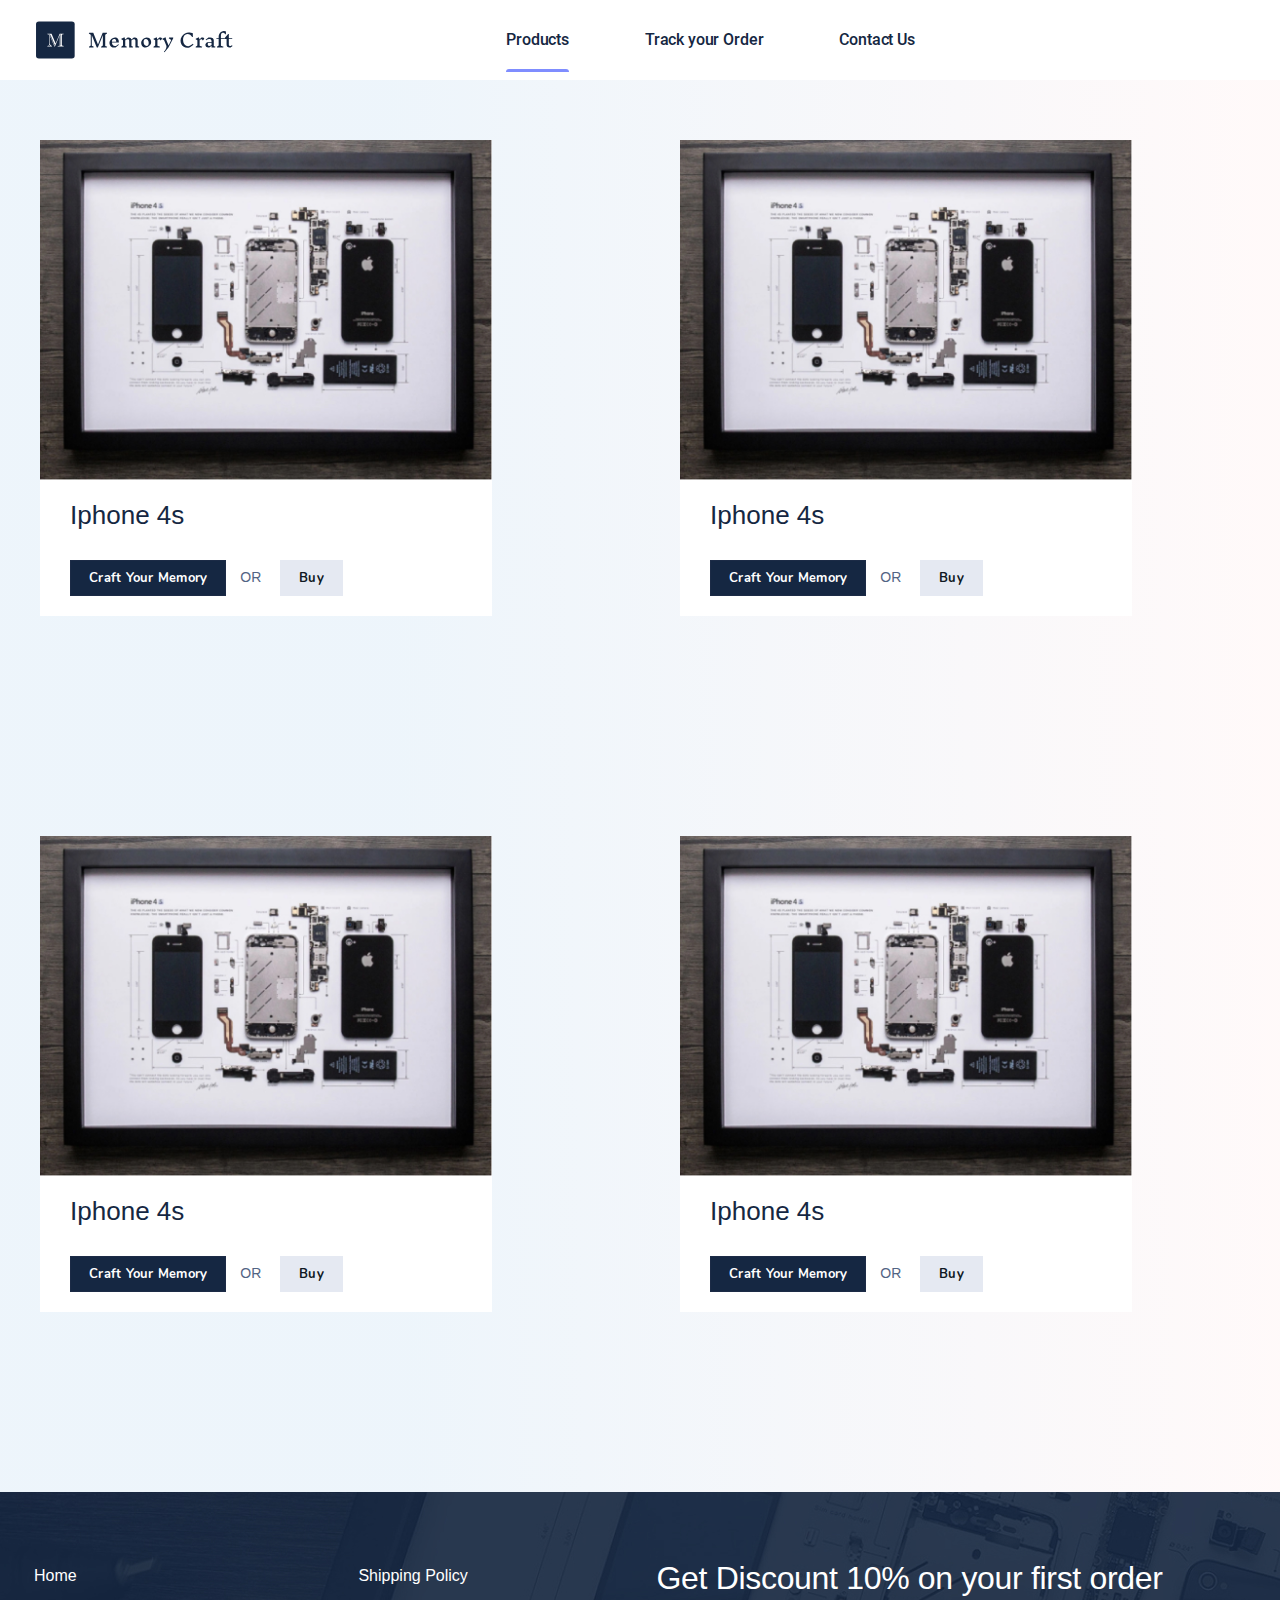
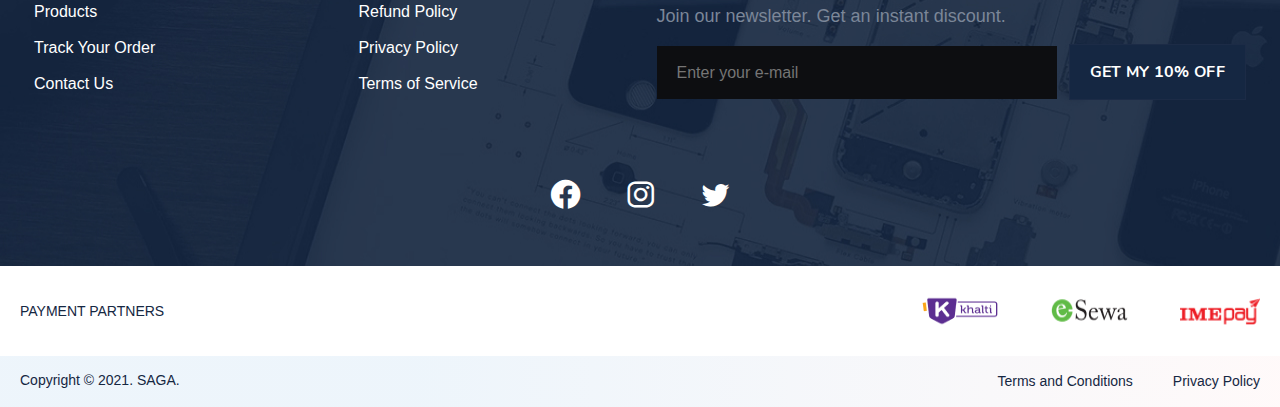
==== all.html @ a2814f9c "allpages" ====
<!DOCTYPE html>
<html lang="en">
  <head>
    <meta charset="UTF-8" />
    <meta http-equiv="X-UA-Compatible" content="IE=edge" />
    <meta name="viewport" content="width=device-width, initial-scale=1.0" />
    <title>All</title>
    <link rel="stylesheet" href="public/theme/dashlite.min.css" />
    <link id="skin-default" rel="stylesheet" href="public/theme/theme.css" />
    <link rel="stylesheet" type="text/css" href="style.css" />
  </head>
  <body class="nk-body bg-white npc-default has-aside no-touch nk-nio-theme">
    <div class="nk-app-root">
      <!-- main @s -->
      <div class="nk-main">
        <!-- wrap @s -->
        <div class="nk-wrap">
          <div class="web-header nk-header nk-header-fixed is-light">
            <div class="container-lg wide-xl web-header__main">
              <div class="nk-header-wrap">
                <div class="nk-header-brand">
                  <a href="index.html" class="logo-link">
                    <img
                      class="logo-img"
                      src="public/images/home/nav/logo.svg"
                      alt="logo"
                    />
                  </a>
                </div>
                <!-- .nk-header-brand -->
                <div class="nk-header-menu">
                  <ul class="nk-menu nk-menu-main">
                    <li class="nk-menu-item active current-page">
                      <a
                        href="index.html"
                        class="nk-menu-link"
                        data-original-title=""
                        title=""
                      >
                        <span class="nk-menu-text">Products</span>
                      </a>
                    </li>
                    <!-- .nk-menu-item -->
                    <li class="nk-menu-item">
                      <a
                        href="order.html"
                        class="nk-menu-link"
                        data-original-title=""
                        title=""
                      >
                        <span class="nk-menu-text">Track your Order</span>
                      </a>
                    </li>
                    <!-- .nk-menu-item -->
                    <li class="nk-menu-item">
                      <a
                        href="contact.html"
                        class="nk-menu-link"
                        data-original-title=""
                        title=""
                      >
                        <span class="nk-menu-text">Contact Us</span>
                      </a>
                    </li>
                    <!-- .nk-menu-item -->
                  </ul>
                  <!-- .nk-menu -->
                </div>
                <!-- .nk-header-menu -->
                <div class="nk-header-tools" style="visibility: hidden">
                  <ul class="nk-quick-nav">
                    <li class="shopping-cart-icon">
                      <svg
                        width="24"
                        height="27"
                        viewBox="0 0 24 27"
                        fill="none"
                        xmlns="http://www.w3.org/2000/svg"
                      >
                        <path
                          d="M1.97671 10.6903C2.02524 10.0708 2.2998 9.49279 2.7457 9.07132C3.19159 8.64986 3.77611 8.41589 4.38284 8.41602H18.9331C19.5398 8.41589 20.1243 8.64986 20.5702 9.07132C21.0161 9.49279 21.2907 10.0708 21.3392 10.6903L22.3082 23.0507C22.3348 23.3909 22.2924 23.733 22.1837 24.0556C22.0749 24.3781 21.9022 24.6741 21.6762 24.9249C21.4503 25.1757 21.1762 25.3758 20.871 25.5128C20.5659 25.6497 20.2364 25.7205 19.9033 25.7206H3.41266C3.07952 25.7205 2.75001 25.6497 2.44487 25.5128C2.13974 25.3758 1.86558 25.1757 1.63967 24.9249C1.41376 24.6741 1.24099 24.3781 1.13223 24.0556C1.02347 23.733 0.981084 23.3909 1.00774 23.0507L1.97671 10.6903V10.6903Z"
                          stroke="black"
                          stroke-width="1.5"
                          stroke-linecap="round"
                          stroke-linejoin="round"
                        />
                        <path
                          d="M16.4845 12.1244V5.94416C16.4845 4.63289 15.976 3.37532 15.0708 2.44811C14.1656 1.5209 12.9379 1 11.6578 1C10.3776 1 9.14995 1.5209 8.24477 2.44811C7.33958 3.37532 6.83105 4.63289 6.83105 5.94416V12.1244"
                          stroke="black"
                          stroke-width="1.5"
                          stroke-linecap="round"
                          stroke-linejoin="round"
                        />
                      </svg>
                    </li>
                    <!-- .dropdown -->

                    <!-- .dropdown -->
                    <li class="d-lg-none">
                      <a
                        href="#"
                        class="toggle nk-quick-nav-icon mr-n1"
                        data-target="sideNav"
                        ><em class="icon ni ni-menu"></em
                      ></a>
                    </li>
                  </ul>
                  <!-- .nk-quick-nav -->
                </div>
                <!-- .nk-header-tools -->
              </div>
              <!-- .nk-header-wrap -->
            </div>
            <!-- .container-fliud -->
          </div>
          <!-- main header @e -->

          <!--content@s-->
       <div class="allclass">
          <div class="popular-products">
            <div class="custom-width popular-products__cards">
              <div class="products-card">
                <img src="public/images/home/Rectangle 4.jpg" alt="" />
                <div class="products-detail">
                  <p>Iphone 4s</p>
                  <div class="buttons">
                    <a href="#" class="btn btn-dark"
                      >Craft Your Memory</a
                    >
                    OR
                    <a href="#" class="btn btn-light">Buy</a>
                  </div>
                  </div>
                </div>
              </div>
        </div>

        <div class="popular-products">
            <div class="custom-width popular-products__cards">
              <div class="products-card">
                <img src="public/images/home/Rectangle 4.jpg" alt="" />
                <div class="products-detail">
                  <p>Iphone 4s</p>
                  <div class="buttons">
                    <a href="#" class="btn btn-dark"
                      >Craft Your Memory</a
                    >
                    OR
                    <a href="#" class="btn btn-light">Buy</a>
                  </div>
                  </div>
                </div>
              </div>
        </div>

        <div class="popular-products">
            <div class="custom-width popular-products__cards">
              <div class="products-card">
                <img src="public/images/home/Rectangle 4.jpg" alt="" />
                <div class="products-detail">
                  <p>Iphone 4s</p>
                  <div class="buttons">
                    <a href="#" class="btn btn-dark"
                      >Craft Your Memory</a
                    >
                    OR
                    <a href="#" class="btn btn-light">Buy</a>
                  </div>
                  </div>
                </div>
              </div>
        </div>

        <div class="popular-products">
            <div class="custom-width popular-products__cards">
              <div class="products-card">
                <img src="public/images/home/Rectangle 4.jpg" alt="" />
                <div class="products-detail">
                  <p>Iphone 4s</p>
                  <div class="buttons">
                    <a href="#" class="btn btn-dark"
                      >Craft Your Memory</a
                    >
                    OR
                    <a href="#" class="btn btn-light">Buy</a>
                  </div>
                  </div>
                </div>
              </div>
          </div>
        </div>
        
          <!-- footer @s -->
          <div class="footer">
            <div class="container wide-xl">
              <div class="footer__wrapper">
                <div class="footer-links">
                  <div class="footer-left">
                    <ul>
                      <li><a href="">Home</a></li>
                      <li><a href="">Products</a></li>
                      <li><a href="">Track Your Order</a></li>
                      <li><a href="">Contact Us</a></li>
                    </ul>
                  </div>
                  <div class="footer-mid">
                    <ul>
                      <li><a href="">Shipping Policy</a></li>
                      <li><a href="">Refund Policy</a></li>
                      <li><a href="">Privacy Policy</a></li>
                      <li><a href="">Terms of Service</a></li>
                    </ul>
                  </div>
                  <div class="footer-right">
                    <h6>Get Discount 10% on your first order</h6>
                    <p>Join our newsletter. Get an instant discount.</p>
                    <div class="input-btn">
                      <input
                        type="email"
                        name=""
                        id=""
                        placeholder="Enter your e-mail"
                      />
                      <a href="#" class="btn btn-dark">GET MY 10% OFF</a>
                    </div>
                  </div>
                </div>
                <div class="social-links">
                  <a href=""
                    ><em class="icon ni ni-facebook-circle"></em
                  ></a>
                  <a href=""><em class="icon ni ni-instagram"></em></a>
                  <a href=""><em class="icon ni ni-twitter"></em></a>
                </div>
              </div>
            </div>
          </div>
          <!-- footer @e -->
          <!-- Payment partners -->
          <div class="payment-partners">
            <div class="payment-partners__wrapper container wide-xl">
              <p>PAYMENT PARTNERS</p>
              <div class="payment-icons">
                <img
                  src="public/images/home/footer/Khalti_Digital_Wallet_Logo 1.png"
                  alt=""
                />
                <img
                  src="public/images/home/footer/Esewa_Logo_20201009153032_20201009153948_adobespark 1.png"
                  alt=""
                />
                <img
                  src="public/images/home/footer/image 48.png"
                  alt=""
                />
              </div>
            </div>
          </div>
          <!-- copyright -->
          <div class="copright">
            <div class="copright__wrapper container wide-xl">
              <div>
                <p>Copyright © 2021. SAGA.</p>
              </div>
              <div>
                <ul class="terms-privacy">
                  <li><a href="">Terms and Conditions</a></li>
                  <li><a href="">Privacy Policy</a></li>
                </ul>
              </div>
            </div>
          </div>
        </div>
      </div>
    </div>
         
      </div>
    </div>
  </body>
</html>
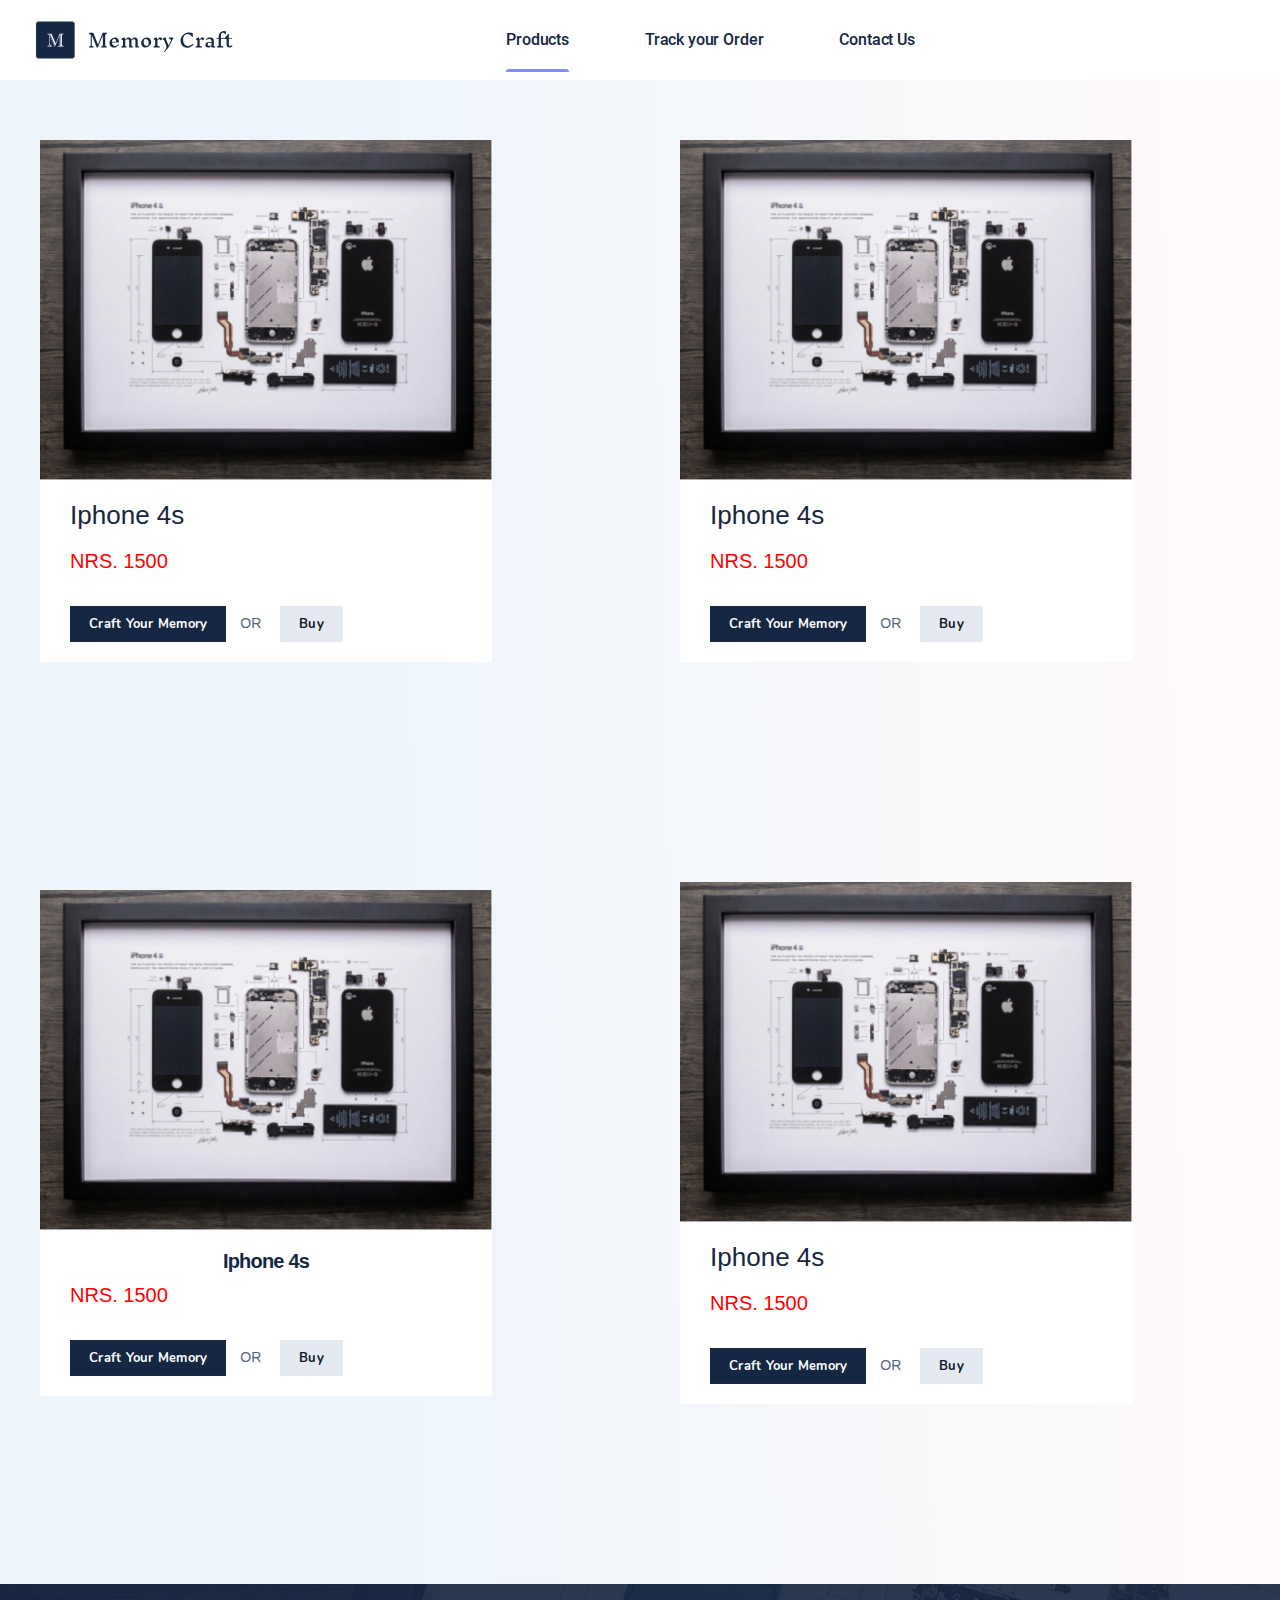
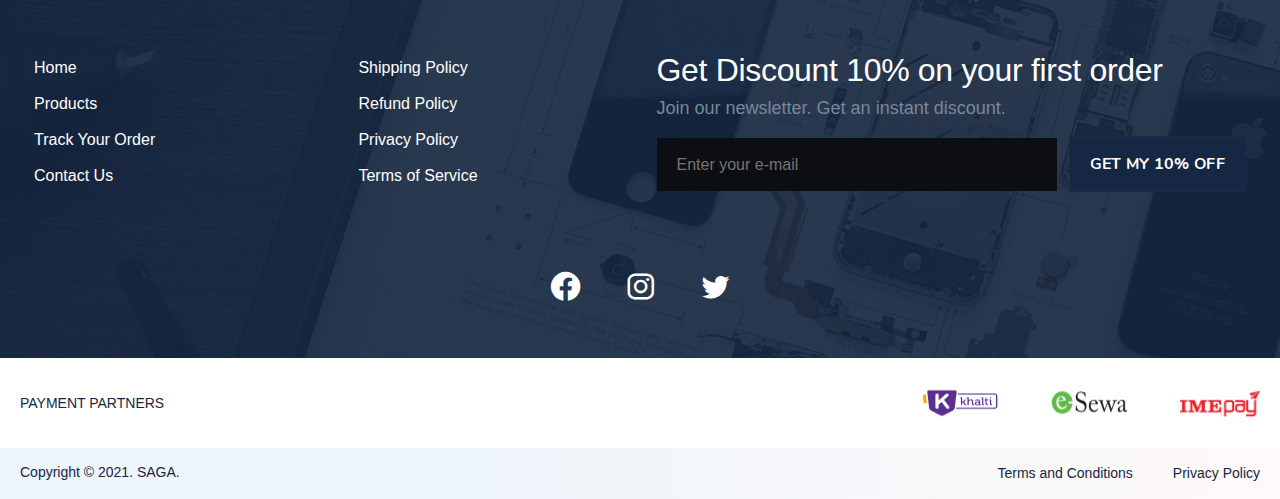
==== commit 95848ba7: "ordertext" ====
--- a/all.html
+++ b/all.html
@@ -123,6 +123,25 @@
                 <img src="public/images/home/Rectangle 4.jpg" alt="" />
                 <div class="products-detail">
                   <p>Iphone 4s</p>
+                  <p style="font-size: 20px; color: red;">NRS. 1500</p>
+                  <div class="buttons">
+                    <a href="#" class="btn btn-dark"
+                      >Craft Your Memory</a>
+                    OR
+                    <a href="#" class="btn btn-light">Buy</a>
+                  </div>
+                  </div>
+                </div>
+              </div>
+        </div>
+
+        <div class="popular-products">
+            <div class="custom-width popular-products__cards">
+              <div class="products-card">
+                <img src="public/images/home/Rectangle 4.jpg" alt="" />
+                <div class="products-detail">
+                  <p>Iphone 4s</p>
+                  <p style="font-size: 20px; color: red;">NRS. 1500</p>
                   <div class="buttons">
                     <a href="#" class="btn btn-dark"
                       >Craft Your Memory</a
@@ -140,7 +159,8 @@
               <div class="products-card">
                 <img src="public/images/home/Rectangle 4.jpg" alt="" />
                 <div class="products-detail">
-                  <p>Iphone 4s</p>
+                  <h1 style="color:#152742;font-size: 20px;">Iphone 4s</h1>
+                  <p style="font-size: 20px; color: red;">NRS. 1500</p>
                   <div class="buttons">
                     <a href="#" class="btn btn-dark"
                       >Craft Your Memory</a
@@ -159,6 +179,7 @@
                 <img src="public/images/home/Rectangle 4.jpg" alt="" />
                 <div class="products-detail">
                   <p>Iphone 4s</p>
+                  <p style="font-size: 20px; color: red;">NRS. 1500</p>
                   <div class="buttons">
                     <a href="#" class="btn btn-dark"
                       >Craft Your Memory</a
@@ -169,27 +190,9 @@
                   </div>
                 </div>
               </div>
-        </div>
-
-        <div class="popular-products">
-            <div class="custom-width popular-products__cards">
-              <div class="products-card">
-                <img src="public/images/home/Rectangle 4.jpg" alt="" />
-                <div class="products-detail">
-                  <p>Iphone 4s</p>
-                  <div class="buttons">
-                    <a href="#" class="btn btn-dark"
-                      >Craft Your Memory</a
-                    >
-                    OR
-                    <a href="#" class="btn btn-light">Buy</a>
-                  </div>
-                  </div>
-                </div>
-              </div>
-          </div>
-        </div>
-        
+          </div>
+        </div>
+
           <!-- footer @s -->
           <div class="footer">
             <div class="container wide-xl">
--- a/style.css
+++ b/style.css
@@ -1272,9 +1272,53 @@
     border-radius: 6px;
 }
 
-.allclass{
+
+.allclass {
     display: grid;
     grid-template-columns: auto auto;
     align-items: center;
 }
 
+.categories-heading {
+    margin: 0 auto;
+    text-align: center;
+}
+
+.allheading {
+    text-align: center;
+    font-size: 50px;
+    color: #152742;
+    
+}
+
+.ordercontent{
+    display: flex;
+    align-items: center;
+    justify-content:space-between ;
+    margin:  90px 120px;
+    gap: 30px;
+}
+
+.iphone-svg{
+    display: flex;
+    gap: 30px;
+}
+
+.star{
+    display: flex;
+    gap: 20px;
+}
+
+.star-icons{
+    color: #ffc61d;
+}
+
+.horizontal-line {
+    border-top: 0.5px solid black;
+  }
+
+.quantity{
+    display: flex;
+    gap: 20px;
+}
+  